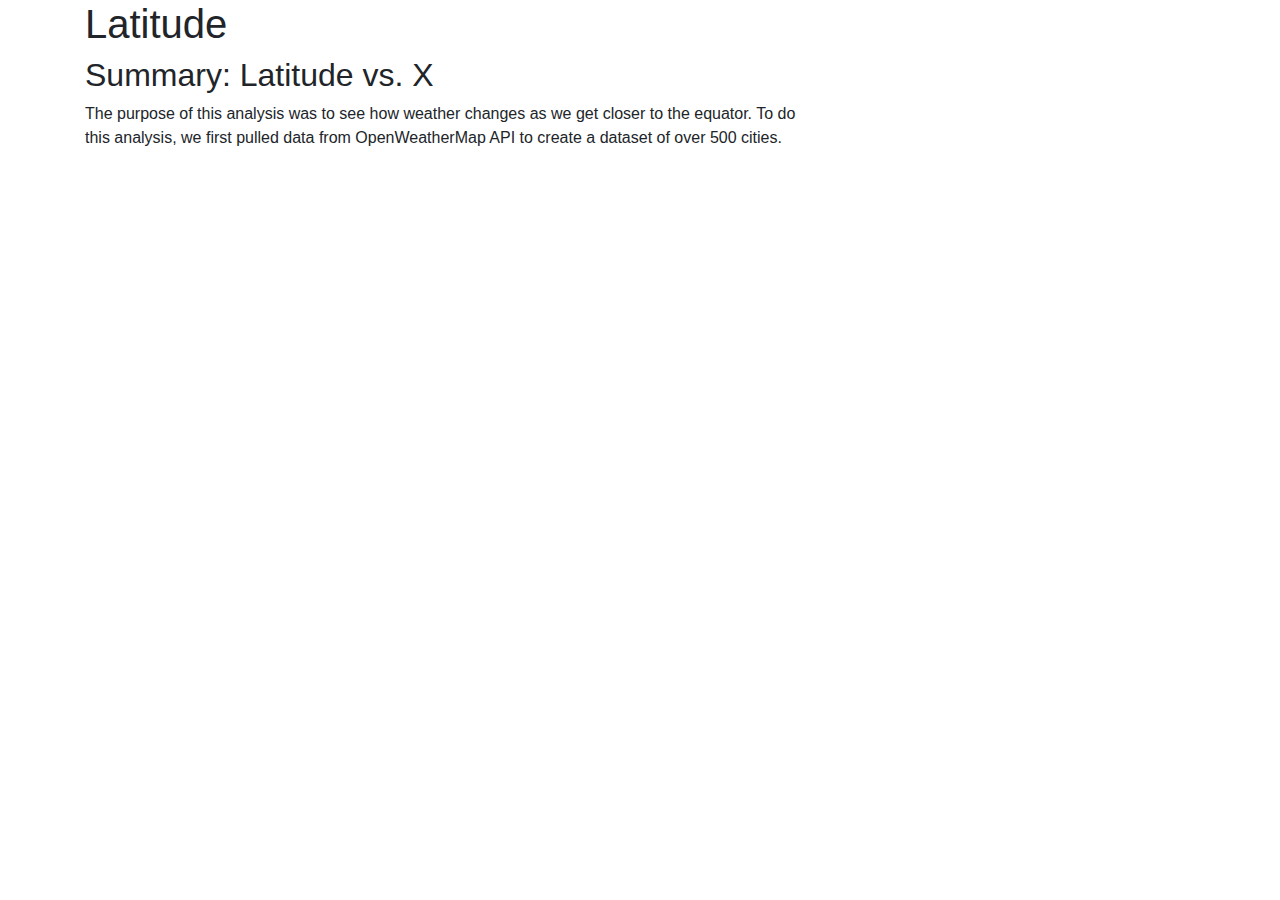
==== WebVisualizations/index.html @ aa1bce49 "intial upload" ====
<!DOCTYPE html>
<html lang="en">
<head>
    <meta charset="UTF-8">
    <title>Home</title>
    <link rel="stylesheet" href="https://stackpath.bootstrapcdn.com/bootstrap/4.3.1/css/bootstrap.min.css" integrity="sha384-ggOyR0iXCbMQv3Xipma34MD+dH/1fQ784/j6cY/iJTQUOhcWr7x9JvoRxT2MZw1T" crossorigin="anonymous">
</head>
<body>
    <div class="container">
        <div class="row">
            <div class="col-md-1">
                <h1>Latitude</h1>
            </div>

        </div>
        <div class="row">
            <div class="col-md-6">
                <h2>Summary: Latitude vs. X</h2>
            </div>
        </div>
        <div class="row">
            <div class="col-md-8">
                <p>The purpose of this analysis was to see how weather changes as we get closer to the equator.  To do this analysis, we first pulled data from OpenWeatherMap API to create a dataset of over 500 cities.</p>
            </div>
        </div>
    </div>
</body>
</html>
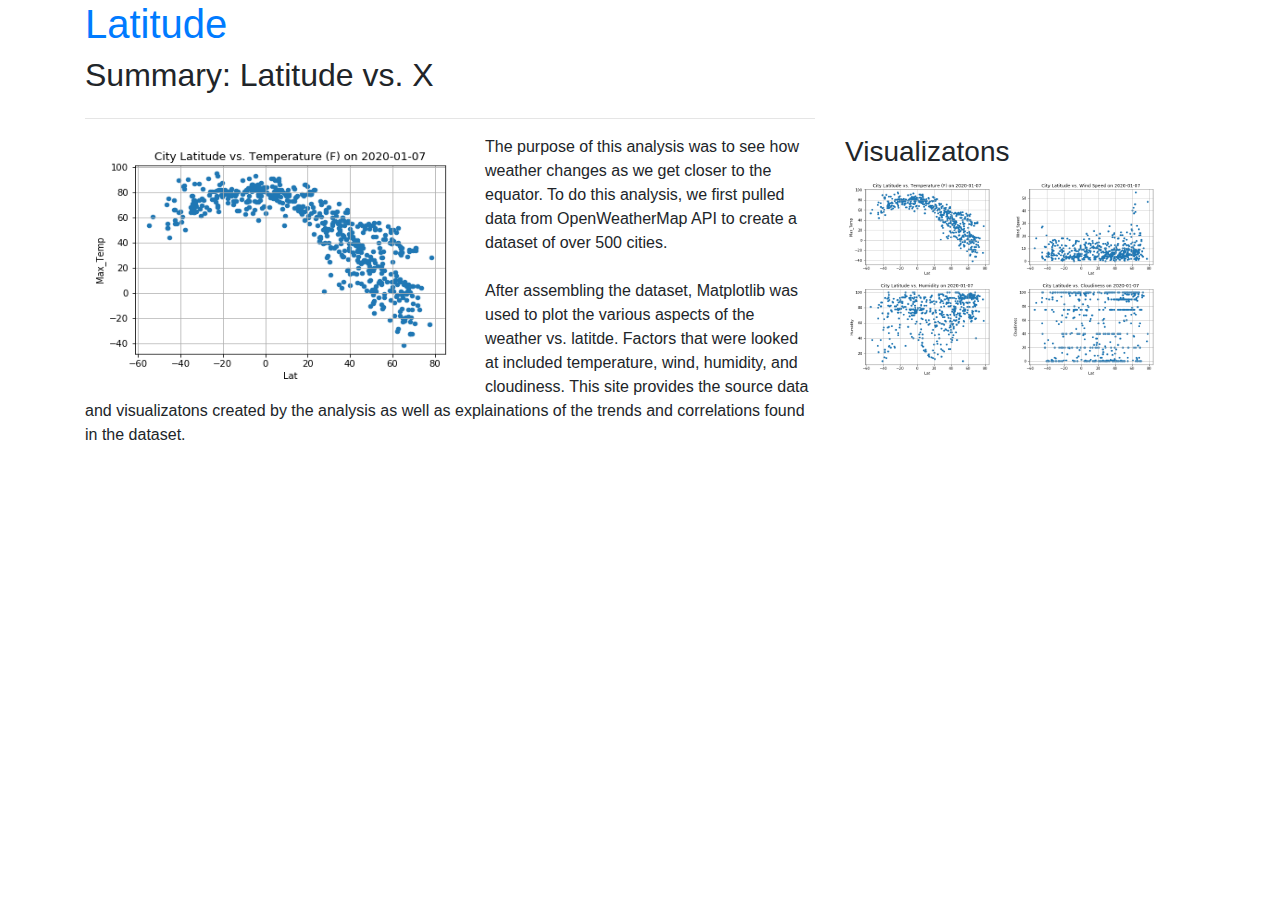
==== commit 06ed628d: "initial home page" ====
--- a/WebVisualizations/index.html
+++ b/WebVisualizations/index.html
@@ -6,21 +6,50 @@
     <link rel="stylesheet" href="https://stackpath.bootstrapcdn.com/bootstrap/4.3.1/css/bootstrap.min.css" integrity="sha384-ggOyR0iXCbMQv3Xipma34MD+dH/1fQ784/j6cY/iJTQUOhcWr7x9JvoRxT2MZw1T" crossorigin="anonymous">
 </head>
 <body>
+
     <div class="container">
         <div class="row">
-            <div class="col-md-1">
-                <h1>Latitude</h1>
-            </div>
+            <nav class="col-md-6">
+               <h1><a href="#">Latitude</a></h1>
+            </nav>
+        </div>
+    
+        <div class="row">
 
         </div>
+        <section>
         <div class="row">
-            <div class="col-md-6">
+            <div class="col-md-8">
                 <h2>Summary: Latitude vs. X</h2>
             </div>
         </div>
         <div class="row">
             <div class="col-md-8">
-                <p>The purpose of this analysis was to see how weather changes as we get closer to the equator.  To do this analysis, we first pulled data from OpenWeatherMap API to create a dataset of over 500 cities.</p>
+                <hr>
+            </div>
+        </div>
+        <div class="row">
+            <div class="col-md-8">
+                <img src="Images\lat_temp_scatter.png" class="rounded float-left" height="250" width="400">
+                <p>The purpose of this analysis was to see how weather changes as we get closer to the equator.  To do this analysis, we first pulled data from OpenWeatherMap API to create a dataset of over 500 cities.<br>  
+                    <br>After assembling the dataset, Matplotlib was used to plot the various aspects of the weather vs. latitde. Factors that were looked at included temperature, wind, humidity, and cloudiness. This site provides the source data and visualizatons created by the analysis as well as explainations of the trends and correlations found in the dataset.
+                </p>
+            </div>
+
+            <div class="col-md-4">
+                <h3>Visualizatons</h3>
+                <img src="Images\lat_temp_scatter.png" height="100" width="160">
+                <img src="Images\lat_wind_scatter.png" height="100" width="160">
+                <img src="Images\lat_humidity_scatter.png" height="100" width="160">
+                <img src="Images\lat_cloudiness_scatter.png" height="100" width="160">
+            </div>
+        </div>
+         </section>  
+        <div class="row">
+            <div class="col-md-8">
+            </div>
+            <div class="col-md-2">
+                
             </div>
         </div>
     </div>
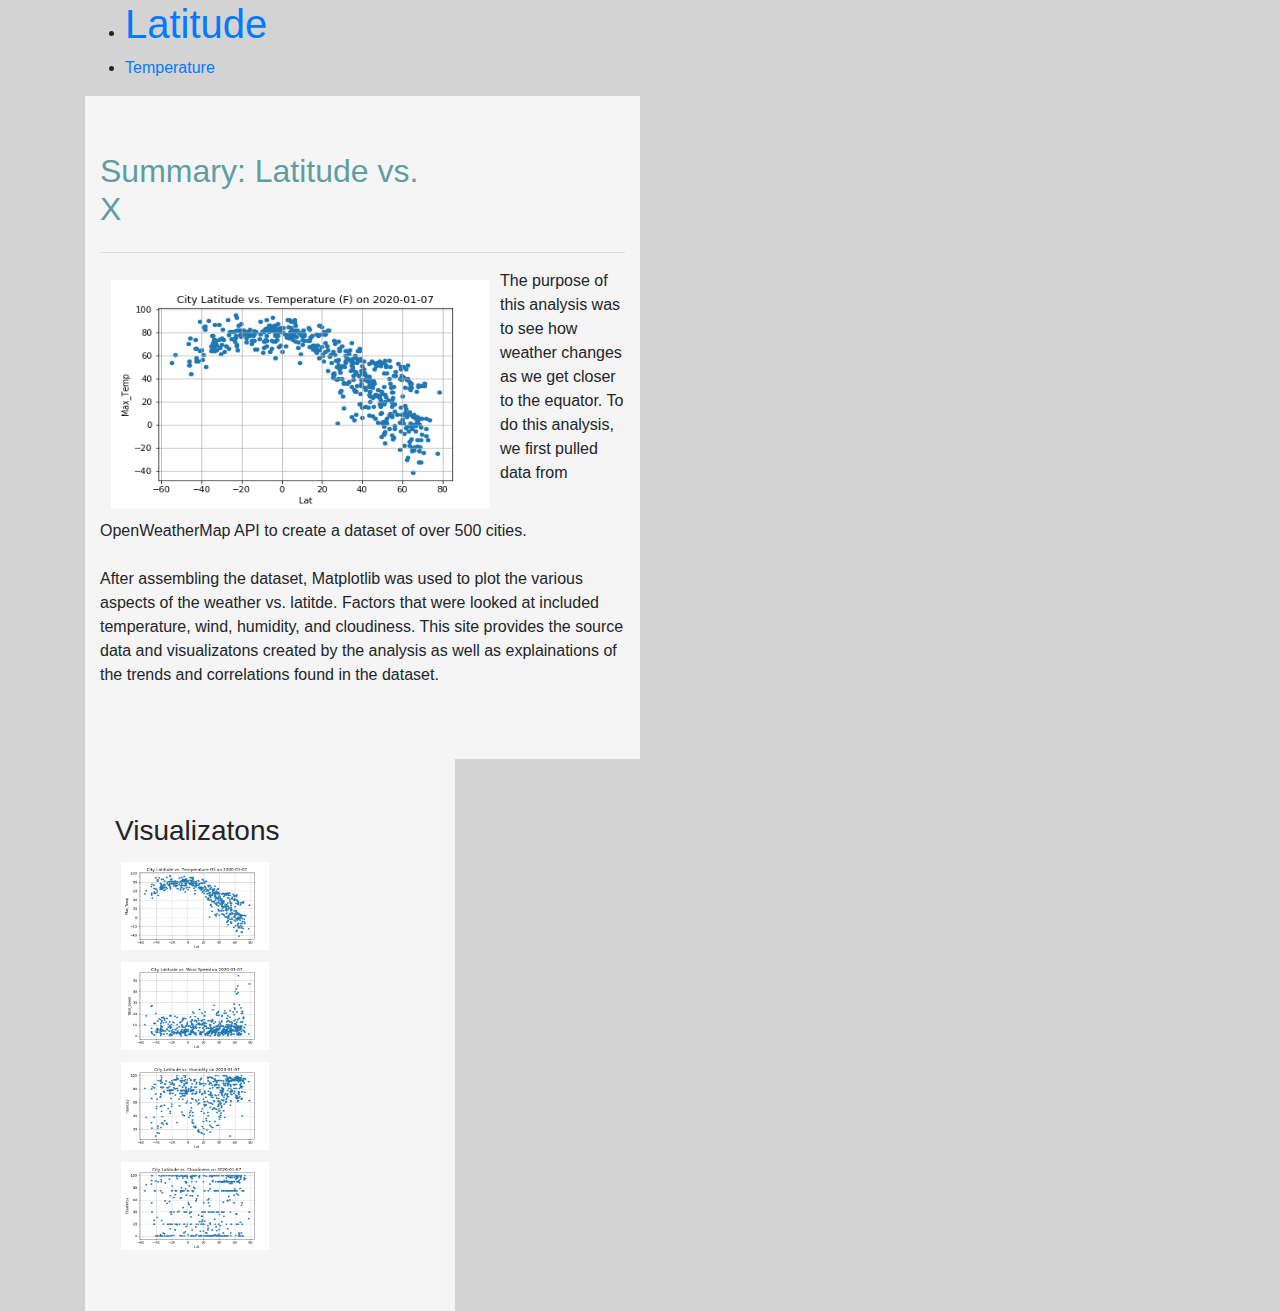
==== commit 3b0c7709: "added temperature page" ====
--- a/WebVisualizations/index.html
+++ b/WebVisualizations/index.html
@@ -4,47 +4,51 @@
     <meta charset="UTF-8">
     <title>Home</title>
     <link rel="stylesheet" href="https://stackpath.bootstrapcdn.com/bootstrap/4.3.1/css/bootstrap.min.css" integrity="sha384-ggOyR0iXCbMQv3Xipma34MD+dH/1fQ784/j6cY/iJTQUOhcWr7x9JvoRxT2MZw1T" crossorigin="anonymous">
+    <link rel="stylesheet" href="styles.css">
 </head>
 <body>
 
     <div class="container">
         <div class="row">
             <nav class="col-md-6">
-               <h1><a href="#">Latitude</a></h1>
+               <ul>
+                <li><h1><a href="index.html">Latitude</a></h1></li>
+                <li><a href="temp.html">Temperature</a></li>
+               </ul>
             </nav>
         </div>
     
-        <div class="row">
-
-        </div>
-        <section>
+        <section class="col-md-6">
         <div class="row">
             <div class="col-md-8">
                 <h2>Summary: Latitude vs. X</h2>
             </div>
+            
         </div>
+       
         <div class="row">
-            <div class="col-md-8">
+            <div class="col-md-12">
                 <hr>
             </div>
         </div>
         <div class="row">
-            <div class="col-md-8">
-                <img src="Images\lat_temp_scatter.png" class="rounded float-left" height="250" width="400">
+            <div class="col-md-12">
+                <a href="temp.html"><img src="Images\lat_temp_scatter.png" class="rounded float-left" height="250" width="400"></a>
                 <p>The purpose of this analysis was to see how weather changes as we get closer to the equator.  To do this analysis, we first pulled data from OpenWeatherMap API to create a dataset of over 500 cities.<br>  
                     <br>After assembling the dataset, Matplotlib was used to plot the various aspects of the weather vs. latitde. Factors that were looked at included temperature, wind, humidity, and cloudiness. This site provides the source data and visualizatons created by the analysis as well as explainations of the trends and correlations found in the dataset.
                 </p>
             </div>
-
-            <div class="col-md-4">
+        </section> 
+        <section class="col-md-4">
+            <div class="col-md-12">
                 <h3>Visualizatons</h3>
-                <img src="Images\lat_temp_scatter.png" height="100" width="160">
+                <a href="temp.html"><img src="Images\lat_temp_scatter.png" height="100" width="160" alt="Lat_Temp_Scatter"></a> 
                 <img src="Images\lat_wind_scatter.png" height="100" width="160">
                 <img src="Images\lat_humidity_scatter.png" height="100" width="160">
                 <img src="Images\lat_cloudiness_scatter.png" height="100" width="160">
             </div>
-        </div>
-         </section>  
+        </div> 
+    </section>
         <div class="row">
             <div class="col-md-8">
             </div>
--- a/WebVisualizations/styles.css
+++ b/WebVisualizations/styles.css
@@ -0,0 +1,13 @@
+body{
+    background-color: lightgray;
+}
+h2{
+    color: cadetblue;
+}
+section{
+    background-color: whitesmoke;
+    padding: 5%;
+}
+img{
+    padding: 2%;
+}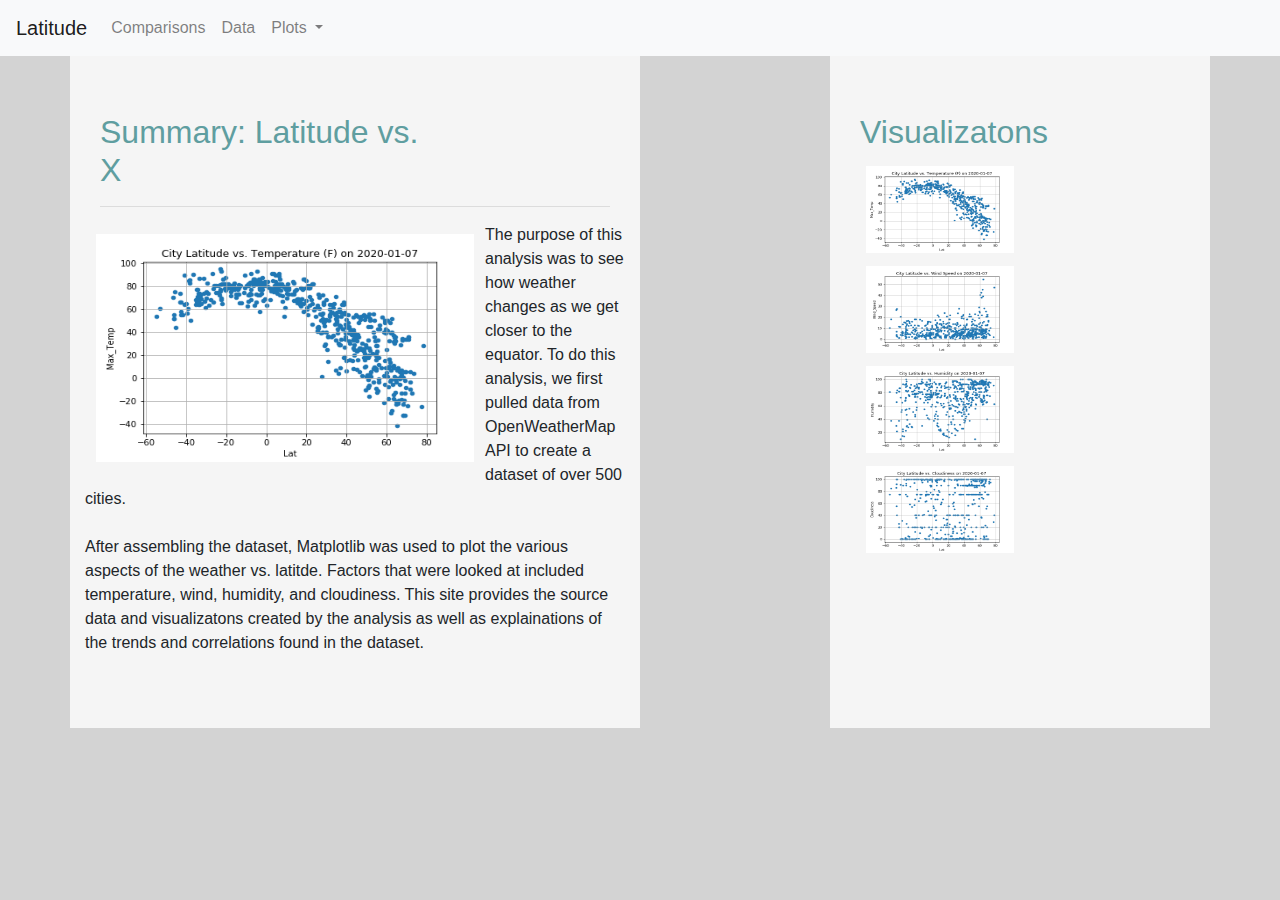
==== commit 253eb001: "added dropdown and navbar" ====
--- a/WebVisualizations/index.html
+++ b/WebVisualizations/index.html
@@ -4,58 +4,73 @@
     <meta charset="UTF-8">
     <title>Home</title>
     <link rel="stylesheet" href="https://stackpath.bootstrapcdn.com/bootstrap/4.3.1/css/bootstrap.min.css" integrity="sha384-ggOyR0iXCbMQv3Xipma34MD+dH/1fQ784/j6cY/iJTQUOhcWr7x9JvoRxT2MZw1T" crossorigin="anonymous">
+    <script src="https://code.jquery.com/jquery-3.3.1.slim.min.js" integrity="sha384-q8i/X+965DzO0rT7abK41JStQIAqVgRVzpbzo5smXKp4YfRvH+8abtTE1Pi6jizo" crossorigin="anonymous"></script>
+    <script src="https://cdnjs.cloudflare.com/ajax/libs/popper.js/1.14.7/umd/popper.min.js" integrity="sha384-UO2eT0CpHqdSJQ6hJty5KVphtPhzWj9WO1clHTMGa3JDZwrnQq4sF86dIHNDz0W1" crossorigin="anonymous"></script>
+    <script src="https://stackpath.bootstrapcdn.com/bootstrap/4.3.1/js/bootstrap.min.js" integrity="sha384-JjSmVgyd0p3pXB1rRibZUAYoIIy6OrQ6VrjIEaFf/nJGzIxFDsf4x0xIM+B07jRM" crossorigin="anonymous"></script>
     <link rel="stylesheet" href="styles.css">
 </head>
 <body>
+    <nav class="navbar navbar-expand-lg navbar-light bg-light">
+        <a class="navbar-brand" href="index.html">Latitude</a>
+        <button class="navbar-toggler" type="button" data-toggle="collapse" data-target="#navbarSupportedContent" aria-controls="navbarSupportedContent" aria-expanded="false" aria-label="Toggle navigation">
+          <span class="navbar-toggler-icon"></span>
+        </button>
+      
+        <div class="collapse navbar-collapse" id="navbarSupportedContent">
+          <ul class="navbar-nav mr-auto">
+            <li class="nav-item">
+              <a class="nav-link" href="#">Comparisons <span class="sr-only">(current)</span></a>
+            </li>
+            <li class="nav-item">
+              <a class="nav-link" href="#">Data</a>
+            </li>
+            <li class="nav-item dropdown">
+              <a class="nav-link dropdown-toggle" href="#" id="navbarDropdown" role="button" data-toggle="dropdown" aria-haspopup="true" aria-expanded="false">
+                Plots
+              </a>
+              <div class="dropdown-menu" aria-labelledby="navbarDropdown">
+                <a class="dropdown-item" href="temp.html">Temperature</a>
+                <a class="dropdown-item" href="#">Wind Speed</a>
+                <a class="dropdown-item" href="#">Humidity</a>
+                <a class="dropdown-item" href="#">Cloudiness</a>
+              </div>
+            </li>
 
+          </ul>
+
+        </div>
+      </nav>
     <div class="container">
         <div class="row">
-            <nav class="col-md-6">
-               <ul>
-                <li><h1><a href="index.html">Latitude</a></h1></li>
-                <li><a href="temp.html">Temperature</a></li>
-               </ul>
-            </nav>
+            <section class="col-md-6">
+        
+                <div class="col-md-8">
+                    <h2>Summary: Latitude vs. X</h2>
+                </div>
+                   
+                <div class="col-md-12">
+                    <hr>
+                </div>
+            <div class="row">
+                <div class="col-md-12">
+                    <a href="temp.html"><img src="Images\lat_temp_scatter.png" class="rounded float-left" height="250" width="400"></a>
+                    <p>The purpose of this analysis was to see how weather changes as we get closer to the equator.  To do this analysis, we first pulled data from OpenWeatherMap API to create a dataset of over 500 cities.<br>  
+                        <br>After assembling the dataset, Matplotlib was used to plot the various aspects of the weather vs. latitde. Factors that were looked at included temperature, wind, humidity, and cloudiness. This site provides the source data and visualizatons created by the analysis as well as explainations of the trends and correlations found in the dataset.
+                    </p>
+                </div>
+        </section> 
+        <div class="col-md-2">
+
         </div>
-    
-        <section class="col-md-6">
-        <div class="row">
-            <div class="col-md-8">
-                <h2>Summary: Latitude vs. X</h2>
-            </div>
-            
-        </div>
-       
-        <div class="row">
-            <div class="col-md-12">
-                <hr>
-            </div>
-        </div>
-        <div class="row">
-            <div class="col-md-12">
-                <a href="temp.html"><img src="Images\lat_temp_scatter.png" class="rounded float-left" height="250" width="400"></a>
-                <p>The purpose of this analysis was to see how weather changes as we get closer to the equator.  To do this analysis, we first pulled data from OpenWeatherMap API to create a dataset of over 500 cities.<br>  
-                    <br>After assembling the dataset, Matplotlib was used to plot the various aspects of the weather vs. latitde. Factors that were looked at included temperature, wind, humidity, and cloudiness. This site provides the source data and visualizatons created by the analysis as well as explainations of the trends and correlations found in the dataset.
-                </p>
-            </div>
-        </section> 
         <section class="col-md-4">
             <div class="col-md-12">
-                <h3>Visualizatons</h3>
+                <h2>Visualizatons</h2>
                 <a href="temp.html"><img src="Images\lat_temp_scatter.png" height="100" width="160" alt="Lat_Temp_Scatter"></a> 
                 <img src="Images\lat_wind_scatter.png" height="100" width="160">
                 <img src="Images\lat_humidity_scatter.png" height="100" width="160">
                 <img src="Images\lat_cloudiness_scatter.png" height="100" width="160">
             </div>
-        </div> 
-    </section>
-        <div class="row">
-            <div class="col-md-8">
-            </div>
-            <div class="col-md-2">
-                
-            </div>
-        </div>
-    </div>
+        </section>
+</div>
 </body>
 </html>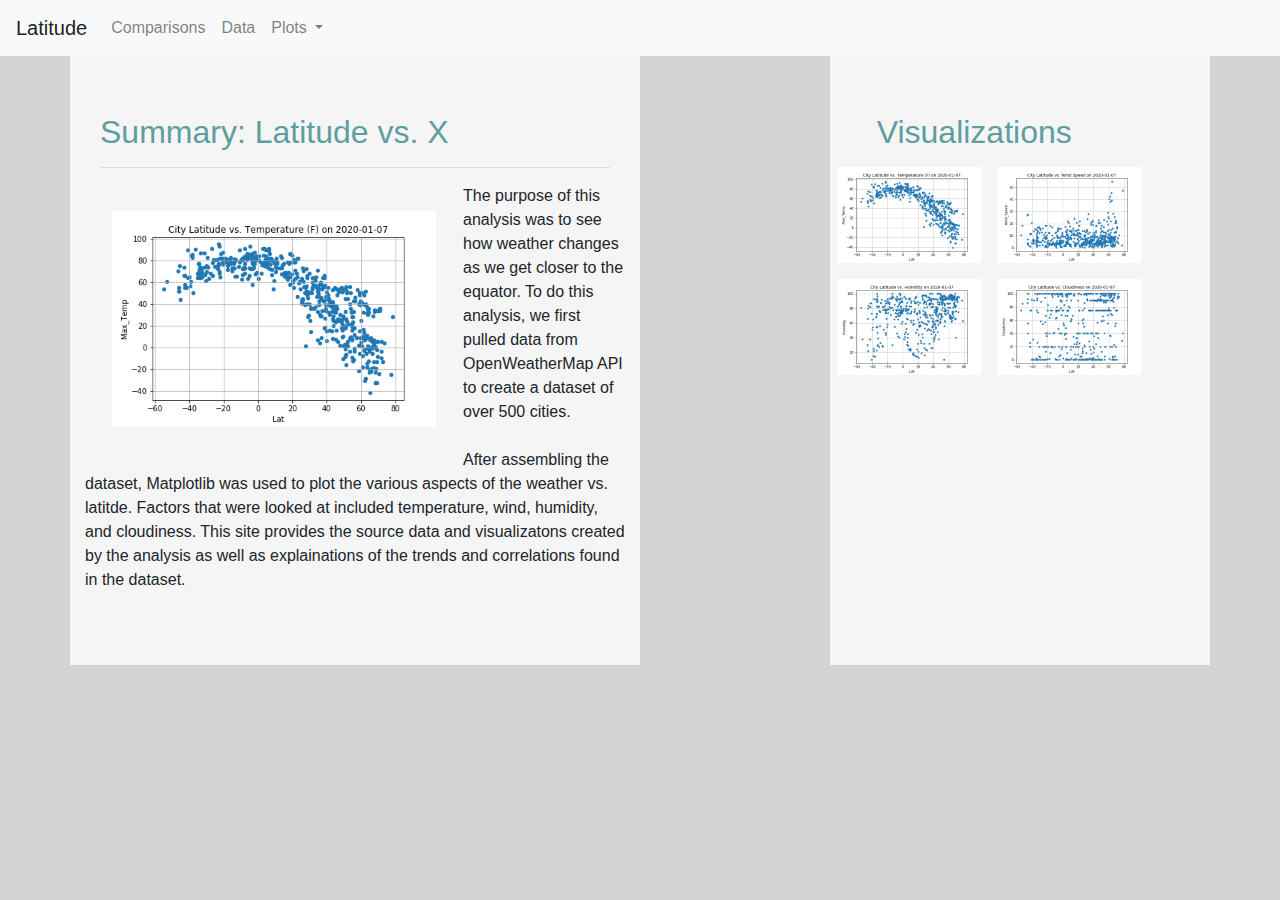
==== commit c80f4e58: "fixed resizing of main images on page" ====
--- a/WebVisualizations/index.html
+++ b/WebVisualizations/index.html
@@ -19,10 +19,10 @@
         <div class="collapse navbar-collapse" id="navbarSupportedContent">
           <ul class="navbar-nav mr-auto">
             <li class="nav-item">
-              <a class="nav-link" href="#">Comparisons <span class="sr-only">(current)</span></a>
+              <a class="nav-link" href="comparisons.html">Comparisons <span class="sr-only">(current)</span></a>
             </li>
             <li class="nav-item">
-              <a class="nav-link" href="#">Data</a>
+              <a class="nav-link" href="city_data.html">Data</a>
             </li>
             <li class="nav-item dropdown">
               <a class="nav-link dropdown-toggle" href="#" id="navbarDropdown" role="button" data-toggle="dropdown" aria-haspopup="true" aria-expanded="false">
@@ -30,9 +30,9 @@
               </a>
               <div class="dropdown-menu" aria-labelledby="navbarDropdown">
                 <a class="dropdown-item" href="temp.html">Temperature</a>
-                <a class="dropdown-item" href="#">Wind Speed</a>
-                <a class="dropdown-item" href="#">Humidity</a>
-                <a class="dropdown-item" href="#">Cloudiness</a>
+                <a class="dropdown-item" href="wind_speed.html">Wind Speed</a>
+                <a class="dropdown-item" href="humidity.html">Humidity</a>
+                <a class="dropdown-item" href="cloudiness.html">Cloudiness</a>
               </div>
             </li>
 
@@ -44,7 +44,7 @@
         <div class="row">
             <section class="col-md-6">
         
-                <div class="col-md-8">
+                <div class="col-md-12">
                     <h2>Summary: Latitude vs. X</h2>
                 </div>
                    
@@ -53,7 +53,7 @@
                 </div>
             <div class="row">
                 <div class="col-md-12">
-                    <a href="temp.html"><img src="Images\lat_temp_scatter.png" class="rounded float-left" height="250" width="400"></a>
+                    <a href="temp.html"><img src="Images\lat_temp_scatter.png" class="rounded float-left" width="70%" height="auto"></a>
                     <p>The purpose of this analysis was to see how weather changes as we get closer to the equator.  To do this analysis, we first pulled data from OpenWeatherMap API to create a dataset of over 500 cities.<br>  
                         <br>After assembling the dataset, Matplotlib was used to plot the various aspects of the weather vs. latitde. Factors that were looked at included temperature, wind, humidity, and cloudiness. This site provides the source data and visualizatons created by the analysis as well as explainations of the trends and correlations found in the dataset.
                     </p>
@@ -63,13 +63,22 @@
 
         </div>
         <section class="col-md-4">
-            <div class="col-md-12">
-                <h2>Visualizatons</h2>
-                <a href="temp.html"><img src="Images\lat_temp_scatter.png" height="100" width="160" alt="Lat_Temp_Scatter"></a> 
-                <img src="Images\lat_wind_scatter.png" height="100" width="160">
-                <img src="Images\lat_humidity_scatter.png" height="100" width="160">
-                <img src="Images\lat_cloudiness_scatter.png" height="100" width="160">
-            </div>
+          <div class="row">
+              <div class="col-md-1">
+      
+              </div>
+              <div class="col-md-4">
+                  <h2>Visualizations</h2>
+              </div>
+          </div>
+          <div class="row">
+              <a href="temp.html"><img src="Images\lat_temp_scatter.png" height="100" width="160" alt="Lat_Temp_Scatter"></a> 
+              <a href="wind_speed.html"><img src="Images\lat_wind_scatter.png" height="100" width="160"></a>
+          </div>
+          <div class="row">
+              <a href="humidity.html"><img src="Images\lat_humidity_scatter.png" height="100" width="160"></a>
+              <a href="cloudiness.html"><img src="Images\lat_cloudiness_scatter.png" height="100" width="160"></a>
+          </div>
         </section>
 </div>
 </body>
--- a/WebVisualizations/styles.css
+++ b/WebVisualizations/styles.css
@@ -7,7 +7,10 @@
 section{
     background-color: whitesmoke;
     padding: 5%;
+    
 }
 img{
-    padding: 2%;
+    padding: 5%;
+    width=100%;
+    height: auto;
 }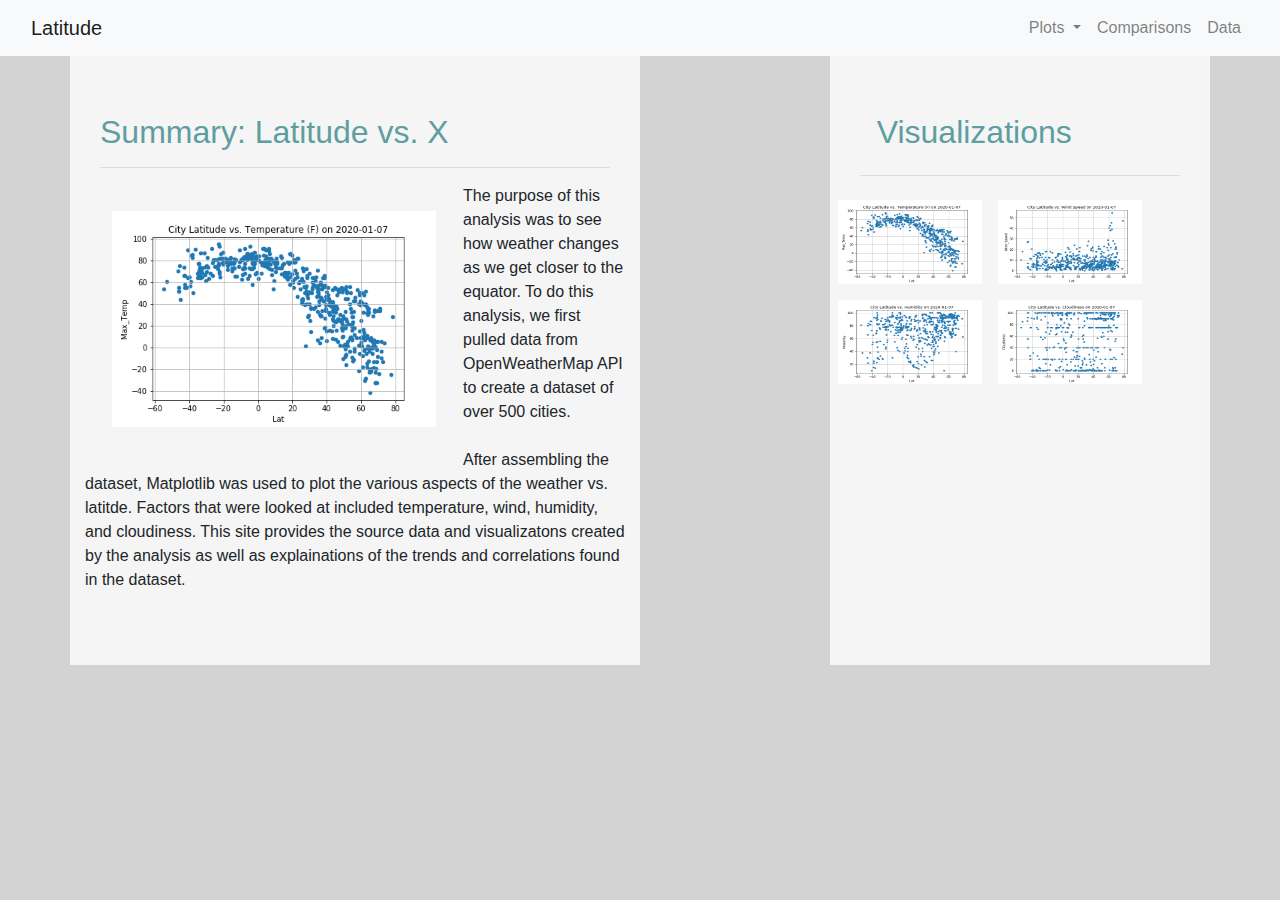
==== commit 4699e117: "align nav-items to the right" ====
--- a/WebVisualizations/index.html
+++ b/WebVisualizations/index.html
@@ -10,36 +10,40 @@
     <link rel="stylesheet" href="styles.css">
 </head>
 <body>
-    <nav class="navbar navbar-expand-lg navbar-light bg-light">
-        <a class="navbar-brand" href="index.html">Latitude</a>
-        <button class="navbar-toggler" type="button" data-toggle="collapse" data-target="#navbarSupportedContent" aria-controls="navbarSupportedContent" aria-expanded="false" aria-label="Toggle navigation">
-          <span class="navbar-toggler-icon"></span>
-        </button>
+  <nav class="navbar navbar-expand-lg navbar-light bg-light">
+    <div class="container-fluid">
+      <a class="navbar-brand" href="index.html">Latitude</a>
+      <button class="navbar-toggler" type="button" data-toggle="collapse" data-target="#navbarSupportedContent" aria-controls="navbarSupportedContent" aria-expanded="false" aria-label="Toggle navigation">
+        <span class="navbar-toggler-icon"></span>
+      </button>
       
-        <div class="collapse navbar-collapse" id="navbarSupportedContent">
-          <ul class="navbar-nav mr-auto">
-            <li class="nav-item">
-              <a class="nav-link" href="comparisons.html">Comparisons <span class="sr-only">(current)</span></a>
-            </li>
-            <li class="nav-item">
-              <a class="nav-link" href="city_data.html">Data</a>
-            </li>
-            <li class="nav-item dropdown">
-              <a class="nav-link dropdown-toggle" href="#" id="navbarDropdown" role="button" data-toggle="dropdown" aria-haspopup="true" aria-expanded="false">
-                Plots
-              </a>
-              <div class="dropdown-menu" aria-labelledby="navbarDropdown">
-                <a class="dropdown-item" href="temp.html">Temperature</a>
-                <a class="dropdown-item" href="wind_speed.html">Wind Speed</a>
-                <a class="dropdown-item" href="humidity.html">Humidity</a>
-                <a class="dropdown-item" href="cloudiness.html">Cloudiness</a>
-              </div>
-            </li>
+      <div class="collapse navbar-collapse" id='navbarSupportedContent'>
+  
+        
+        <ul class="navbar-nav ml-auto">
+          <li class="nav-item dropdown">
+            <a class="nav-link dropdown-toggle" href="#" id="navbarDropdown" role="button" data-toggle="dropdown" aria-haspopup="true" aria-expanded="false">
+              Plots
+            </a>
+            <div class="dropdown-menu" aria-labelledby="navbarDropdown">
+              <a class="dropdown-item" href="temp.html">Temperature</a>
+              <a class="dropdown-item" href="wind_speed.html">Wind Speed</a>
+              <a class="dropdown-item" href="humidity.html">Humidity</a>
+              <a class="dropdown-item" href="cloudiness.html">Cloudiness</a>
+            </div>
+          </li>
+          <li class="nav-item">
+            <a class="nav-link" href="comparisons.html">Comparisons <span class="sr-only">(current)</span></a>
+          </li>
+          <li class="nav-item">
+            <a class="nav-link" href="city_data.html">Data</a>
+          </li>
 
-          </ul>
 
+        </ul>
         </div>
-      </nav>
+        </div>
+    </nav>
     <div class="container">
         <div class="row">
             <section class="col-md-6">
@@ -71,6 +75,9 @@
                   <h2>Visualizations</h2>
               </div>
           </div>
+          <div class="col-md-12">
+            <hr>
+        </div>
           <div class="row">
               <a href="temp.html"><img src="Images\lat_temp_scatter.png" height="100" width="160" alt="Lat_Temp_Scatter"></a> 
               <a href="wind_speed.html"><img src="Images\lat_wind_scatter.png" height="100" width="160"></a>
--- a/WebVisualizations/styles.css
+++ b/WebVisualizations/styles.css
@@ -11,6 +11,4 @@
 }
 img{
     padding: 5%;
-    width=100%;
-    height: auto;
-}+}
